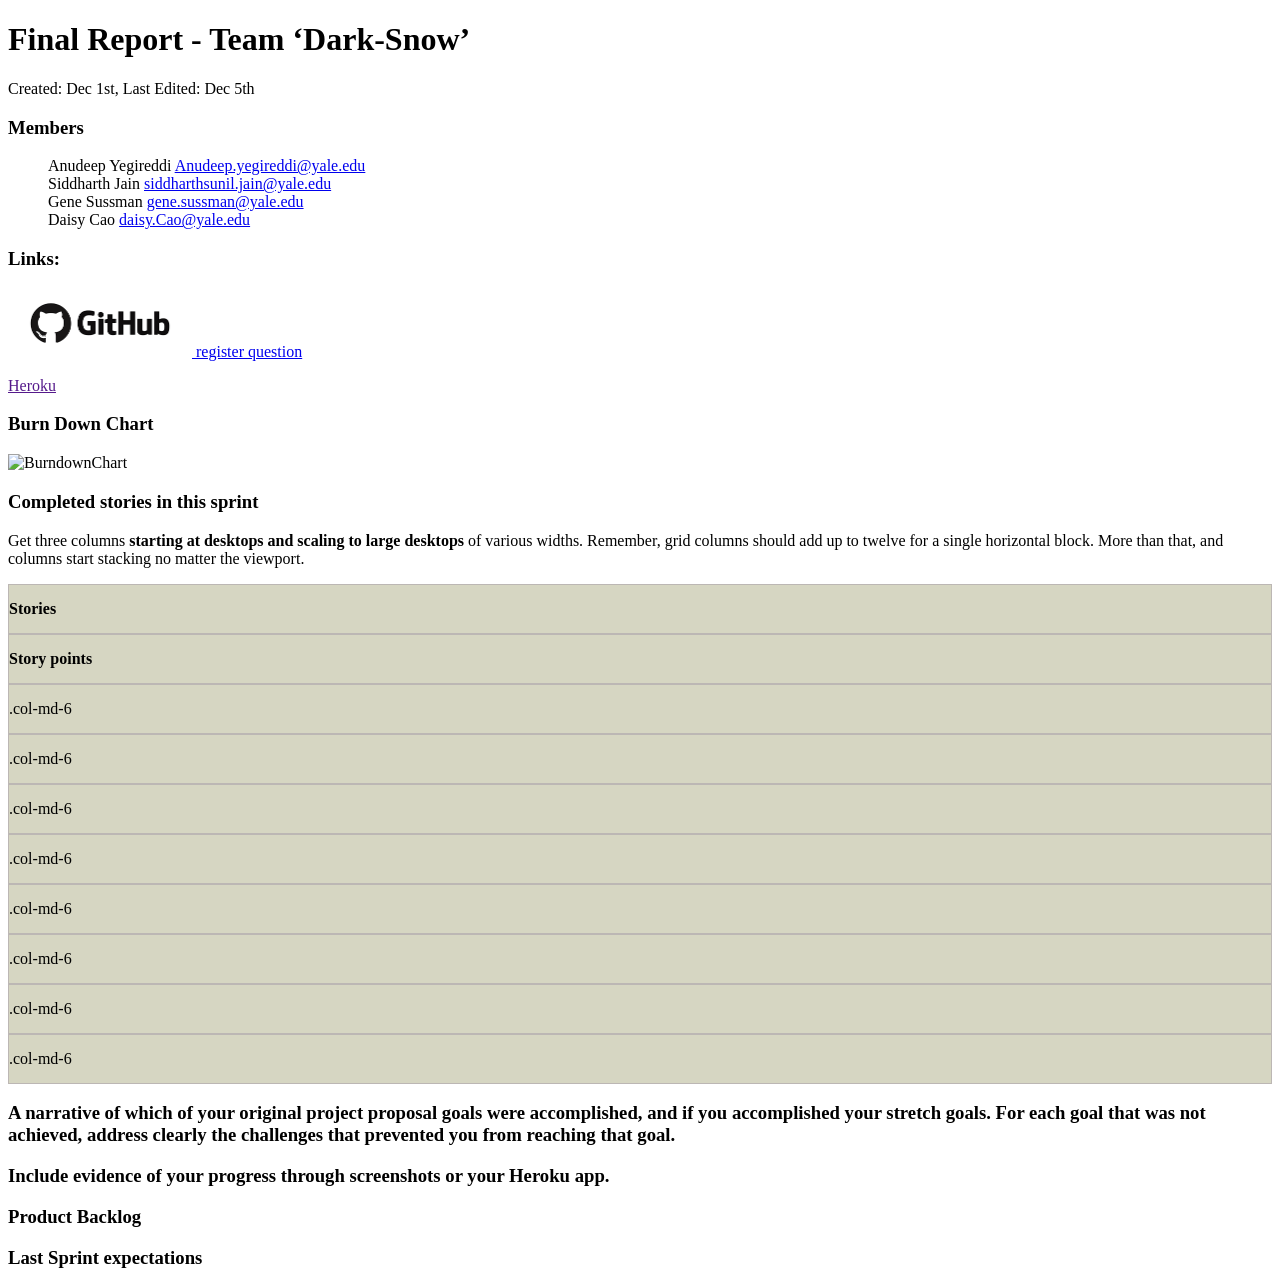
==== report/report.html @ d99b73e0 "report" ====
<!DOCTYPE html>
<html lang="en">
  <head>
    <meta charset="utf-8">
    <meta http-equiv="X-UA-Compatible" content="IE=edge">
    <meta name="viewport" content="width=device-width, initial-scale=1">
    <!-- The above 3 meta tags *must* come first in the head; any other head content must come *after* these tags -->
    <meta name="description" content="">
    <meta name="author" content="">
    <link rel="icon" href="../../favicon.ico">

    <title>Final Report - Team ‘Dark-Snow’</title>

    <!-- Bootstrap core CSS -->
    <link href="../dist/css/bootstrap.min.css" rel="stylesheet">

    <!-- IE10 viewport hack for Surface/desktop Windows 8 bug -->
    <!-- <link href="../assets/css/ie10-viewport-bug-workaround.css" rel="stylesheet"> -->

    <!-- Custom styles for this template -->
    <link href="grid.css" rel="stylesheet">

    <!-- Just for debugging purposes. Don't actually copy these 2 lines! -->
    <!--[if lt IE 9]><script src="../../assets/js/ie8-responsive-file-warning.js"></script><![endif]-->
    <script src="../assets/js/ie-emulation-modes-warning.js"></script>

    <!-- HTML5 shim and Respond.js for IE8 support of HTML5 elements and media queries -->
    <!--[if lt IE 9]>
      <script src="https://oss.maxcdn.com/html5shiv/3.7.3/html5shiv.min.js"></script>
      <script src="https://oss.maxcdn.com/respond/1.4.2/respond.min.js"></script>
    <![endif]-->
  </head>

  <body>
  
     <div class="container">

      <div class="jumbotron">
        <h1>Final Report - Team ‘Dark-Snow’</h1>
    
        <p>Created: Dec 1st, Last Edited: Dec 5th</p>
        
      </div>

      <h3>Members</h3>
      <ul style="list-style-type:none">
  <li>Anudeep Yegireddi <a href="mailto:Anudeep.yegireddi@yale.edu" target="top">Anudeep.yegireddi@yale.edu</a></li>
  <li>Siddharth Jain <a href="mailto:siddharthsunil.jain@yale.edu" target="_blank">siddharthsunil.jain@yale.edu</a></li>
  <li>Gene Sussman <a href="mailto:gene.sussman@yale.edu" target="_blank">gene.sussman@yale.edu</a></li>
  <li>Daisy Cao <a href="mailto:daisy.Cao@yale.edu" target="_blank">daisy.Cao@yale.edu</a></li>
     </ul>
    
      

      <h3>Links:</h3>
      
      <div class="row">
        
        <a href="https://github.com/som-quora/quora" target="_blank"><img src="github.png" alt="Github Repository" height="68" width="184"></img>  </a>
        <a href="http://somquora.pythonanywhere.com/accounts/register/"target="_blank"></img> register </a>
        <a href="http://somquora.pythonanywhere.com/question/"target="_blank"></img> question </a>

        <p><a href="" target="_blank">Heroku</a></p>
      </div>


      <h3>Burn Down Chart</h3>
      
      <div class="row">
        <img src="" alt="BurndownChart" style="width:304px;height:228px;">
      </div>

      <h3>Completed stories in this sprint</h3>
      <p>Get three columns <strong>starting at desktops and scaling to large desktops</strong> of various widths. Remember, grid columns should add up to twelve for a single horizontal block. More than that, and columns start stacking no matter the viewport.</p>

      <div class="row">
          <div class="row">
            <div class="col-md-6"><strong>Stories</strong></div>
            <div class="col-md-2"><strong>Story points</strong></div>
            <div class="col-md-6">.col-md-6</div>
            <div class="col-md-2">.col-md-6</div>
            <div class="col-md-6">.col-md-6</div>
            <div class="col-md-2">.col-md-6</div>
            <div class="col-md-6">.col-md-6</div>
            <div class="col-md-2">.col-md-6</div>
            <div class="col-md-6">.col-md-6</div>
            <div class="col-md-2">.col-md-6</div>
          </div>
      </div>
  
         <h3>A narrative of which of your original project proposal goals were accomplished, and if you accomplished your stretch goals. For each goal that was not achieved, address clearly the challenges that prevented you from reaching that goal.</h3>
         <h3>Include evidence of your progress through screenshots or your Heroku app.</h3>
         <h3>Product Backlog</h3>
         <h3>Last Sprint expectations</h3>

    </div> <!-- /container -->


    <!-- IE10 viewport hack for Surface/desktop Windows 8 bug -->
    <script src="../assets/js/ie10-viewport-bug-workaround.js"></script>
  </body>
</html>
---- report/grid.css ----
h4 {
  margin-top: 25px;
}
.row {
  margin-bottom: 0px;
}
.row .row {
  margin-top: 10px;
  margin-bottom: 0;
}
[class*="col-"] {
  padding-top: 15px;
  padding-bottom: 15px;
  background-color: #d6d6c2;
 /* background-color: rgba(86,61,124,.15);*/
  border: 1px solid #ddd;
  border: 1px solid rgba(86,61,124,.2);
}

hr {
  margin-top: 40px;
  margin-bottom: 40px;
}
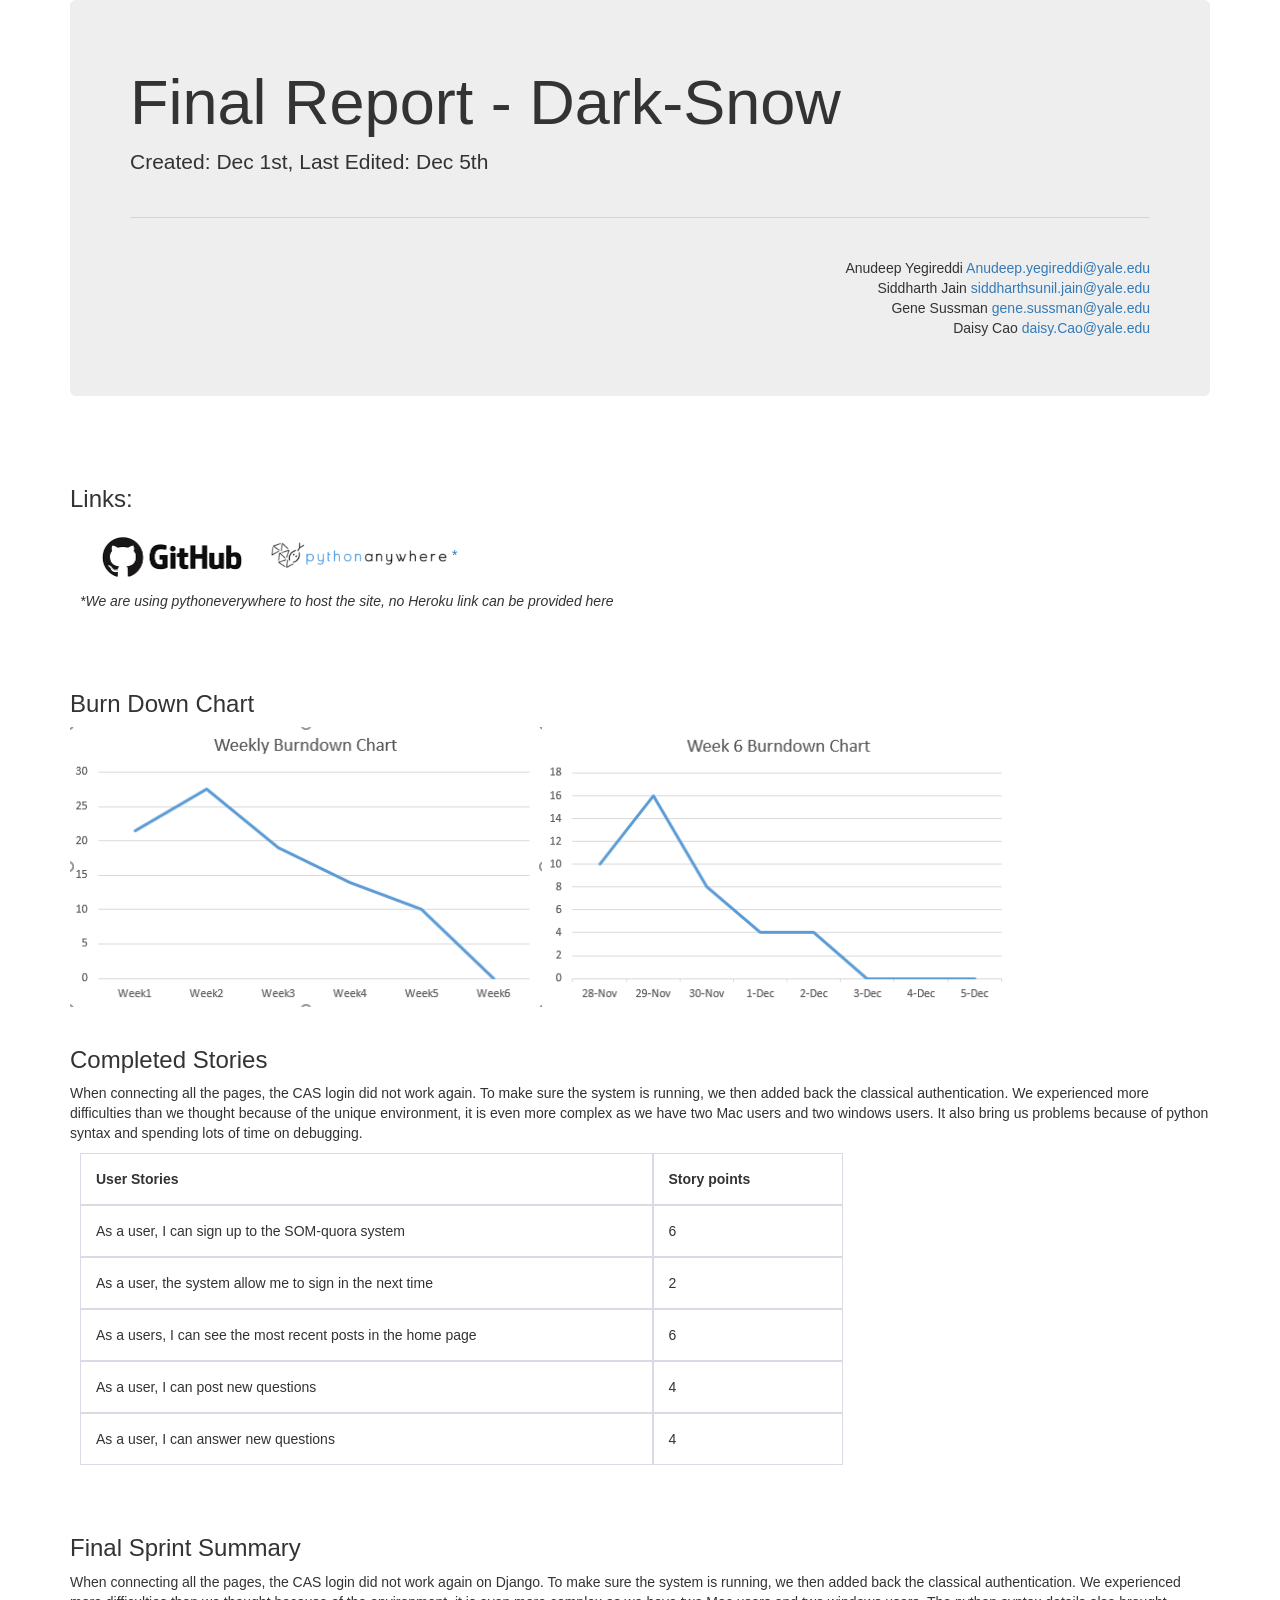
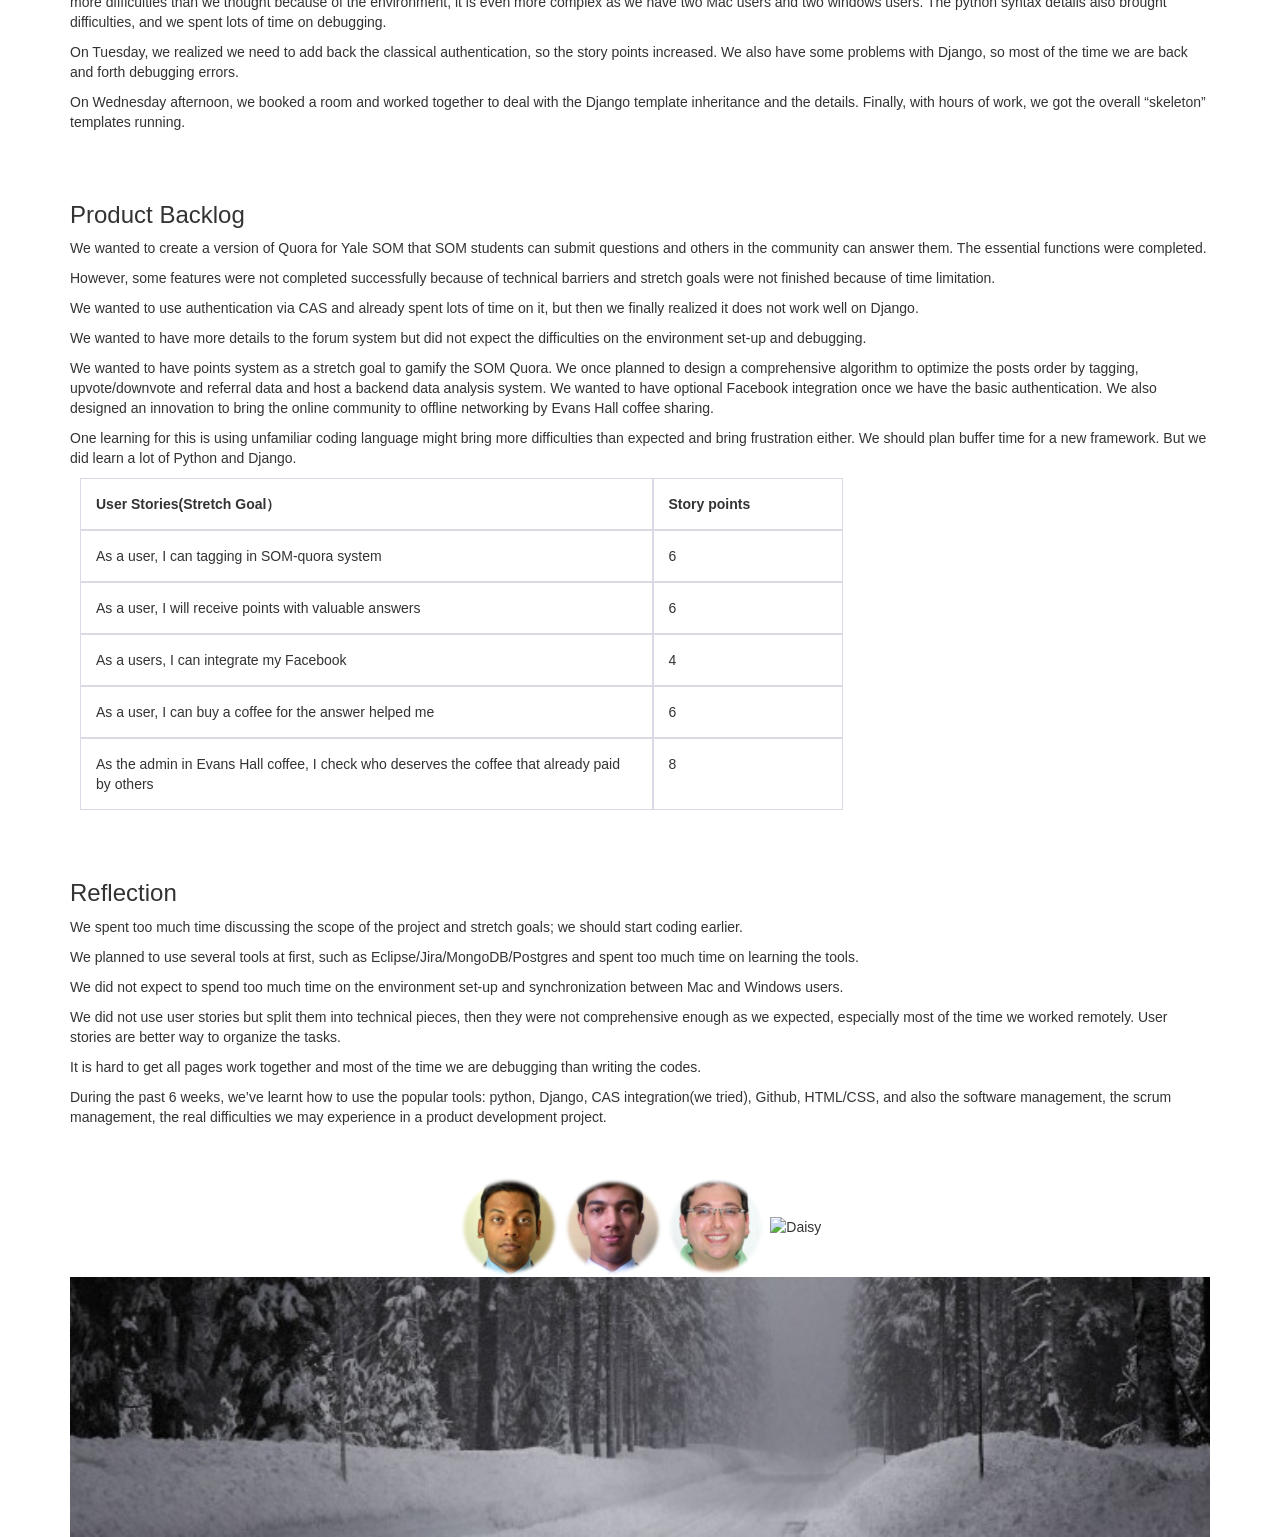
==== commit 11d857f0: "Daisy CSS updates" ====
--- a/report/report.html
+++ b/report/report.html
@@ -1,34 +1,14 @@
 <!DOCTYPE html>
 <html lang="en">
   <head>
-    <meta charset="utf-8">
-    <meta http-equiv="X-UA-Compatible" content="IE=edge">
-    <meta name="viewport" content="width=device-width, initial-scale=1">
-    <!-- The above 3 meta tags *must* come first in the head; any other head content must come *after* these tags -->
-    <meta name="description" content="">
-    <meta name="author" content="">
-    <link rel="icon" href="../../favicon.ico">
+  
 
-    <title>Final Report - Team ‘Dark-Snow’</title>
+    <title>Final Report - Dark-Snow</title>
 
-    <!-- Bootstrap core CSS -->
-    <link href="../dist/css/bootstrap.min.css" rel="stylesheet">
+    <link href="bootstrap.min.css" rel="stylesheet">
 
-    <!-- IE10 viewport hack for Surface/desktop Windows 8 bug -->
-    <!-- <link href="../assets/css/ie10-viewport-bug-workaround.css" rel="stylesheet"> -->
-
-    <!-- Custom styles for this template -->
     <link href="grid.css" rel="stylesheet">
 
-    <!-- Just for debugging purposes. Don't actually copy these 2 lines! -->
-    <!--[if lt IE 9]><script src="../../assets/js/ie8-responsive-file-warning.js"></script><![endif]-->
-    <script src="../assets/js/ie-emulation-modes-warning.js"></script>
-
-    <!-- HTML5 shim and Respond.js for IE8 support of HTML5 elements and media queries -->
-    <!--[if lt IE 9]>
-      <script src="https://oss.maxcdn.com/html5shiv/3.7.3/html5shiv.min.js"></script>
-      <script src="https://oss.maxcdn.com/respond/1.4.2/respond.min.js"></script>
-    <![endif]-->
   </head>
 
   <body>
@@ -36,67 +16,112 @@
      <div class="container">
 
       <div class="jumbotron">
-        <h1>Final Report - Team ‘Dark-Snow’</h1>
+        <h1>Final Report - Dark-Snow</h1>
     
         <p>Created: Dec 1st, Last Edited: Dec 5th</p>
         
-      </div>
-
-      <h3>Members</h3>
+      
+<hr class="my-2">
+   <div align="right" >
       <ul style="list-style-type:none">
   <li>Anudeep Yegireddi <a href="mailto:Anudeep.yegireddi@yale.edu" target="top">Anudeep.yegireddi@yale.edu</a></li>
   <li>Siddharth Jain <a href="mailto:siddharthsunil.jain@yale.edu" target="_blank">siddharthsunil.jain@yale.edu</a></li>
   <li>Gene Sussman <a href="mailto:gene.sussman@yale.edu" target="_blank">gene.sussman@yale.edu</a></li>
   <li>Daisy Cao <a href="mailto:daisy.Cao@yale.edu" target="_blank">daisy.Cao@yale.edu</a></li>
      </ul>
+     </div>
     
-      
-
+      </div>
+<br><br>
       <h3>Links:</h3>
       
       <div class="row">
         
         <a href="https://github.com/som-quora/quora" target="_blank"><img src="github.png" alt="Github Repository" height="68" width="184"></img>  </a>
-        <a href="http://somquora.pythonanywhere.com/accounts/register/"target="_blank"></img> register </a>
-        <a href="http://somquora.pythonanywhere.com/question/"target="_blank"></img> question </a>
-
-        <p><a href="" target="_blank">Heroku</a></p>
+        <a href="http://somquora.pythonanywhere.com/accounts/login/?next=/question/" target="_blank"><img src="pythonanywhere.png" alt="pythonanywhere" width="184">*</img> </a>
+        <p><I>*We are using pythoneverywhere to host the site, no Heroku link can be provided here</I></p>
       </div>
 
+<br><br>
+      <h3>Burn Down Chart</h3>
+      <img src="weekly.png" alt="weekly" height="280" >
+      <img src="daily.png" alt="daily" height="280" >
+      
+      
+<br><br>
+      <h3>Completed Stories</h3>
+      <p>When connecting all the pages, the CAS login did not work again. To make sure the system is running, we then added back the classical authentication. We experienced more difficulties than we thought because of the unique environment, it is even more complex as we have two Mac users and two windows users. It also bring us problems because of python syntax and spending lots of time on debugging.</p>
 
-      <h3>Burn Down Chart</h3>
+      <p>
+          <div class="row" >
+            <div class="col-md-6"><strong>User Stories</strong></div>
+            <div class="col-md-2"><strong>Story points</strong></div>
+            <div class="col-md-6">As a user, I can sign up to the SOM-quora system</div>
+            <div class="col-md-2">6</div>
+            <div class="col-md-6">As a user, the system allow me to sign in the next time</div>
+            <div class="col-md-2">2</div>
+            <div class="col-md-6">As a users, I can see the most recent posts in the home page</div>
+            <div class="col-md-2">6</div>
+            <div class="col-md-6">As a user, I can post new questions</div>
+            <div class="col-md-2">4</div>
+            <div class="col-md-6">As a user, I can answer new questions</div>
+            <div class="col-md-2">4</div>
+          </div>
+      </p>
       
-      <div class="row">
-        <img src="" alt="BurndownChart" style="width:304px;height:228px;">
-      </div>
+<br><br>  
+         <h3>Final Sprint Summary</h3>
+         <p>When connecting all the pages, the CAS login did not work again on Django. To make sure the system is running, we then added back the classical authentication. We experienced more difficulties than we thought because of the environment, it is even more complex as we have two Mac users and two windows users. The python syntax details also brought difficulties, and we spent lots of time on debugging.</p>
+         <p>On Tuesday, we realized we need to add back the classical authentication, so the story points increased. We also have some problems with Django, so most of the time we are back and forth debugging errors.</p>
+         <p>On Wednesday afternoon, we booked a room and worked together to deal with the Django template inheritance and the details. Finally, with hours of work, we got the overall “skeleton” templates running. </p>
+<br><br>
 
-      <h3>Completed stories in this sprint</h3>
-      <p>Get three columns <strong>starting at desktops and scaling to large desktops</strong> of various widths. Remember, grid columns should add up to twelve for a single horizontal block. More than that, and columns start stacking no matter the viewport.</p>
+         <h3>Product Backlog</h3>
+         <p>We wanted to create a version of Quora for Yale SOM that SOM students can submit questions and others in the community can answer them. The essential functions were completed.</p>
+         <p>However, some features were not completed successfully because of technical barriers and stretch goals were not finished because of time limitation. </p>
+         <p>We wanted to use authentication via CAS and already spent lots of time on it, but then we finally realized it does not work well on Django.  </p>
+         <p>We wanted to have more details to the forum system but did not expect the difficulties on the environment set-up and debugging. </p>
+         <p>We wanted to have points system as a stretch goal to gamify the SOM Quora. We once planned to design a comprehensive algorithm to optimize the posts order by tagging, upvote/downvote and referral data and host a backend data analysis system. We wanted to have optional Facebook integration once we have the basic authentication. We also designed an innovation to bring the online community to offline networking by Evans Hall coffee sharing. </p>
+         <p>One learning for this is using unfamiliar coding language might bring more difficulties than expected and bring frustration either. We should plan buffer time for a new framework. But we did learn a lot of Python and Django.</p>
 
-      <div class="row">
-          <div class="row">
-            <div class="col-md-6"><strong>Stories</strong></div>
+
+         <p>
+          <div class="row" >
+            <div class="col-md-6"><strong>User Stories(Stretch Goal）</strong></div>
             <div class="col-md-2"><strong>Story points</strong></div>
-            <div class="col-md-6">.col-md-6</div>
-            <div class="col-md-2">.col-md-6</div>
-            <div class="col-md-6">.col-md-6</div>
-            <div class="col-md-2">.col-md-6</div>
-            <div class="col-md-6">.col-md-6</div>
-            <div class="col-md-2">.col-md-6</div>
-            <div class="col-md-6">.col-md-6</div>
-            <div class="col-md-2">.col-md-6</div>
+            <div class="col-md-6">As a user, I can tagging in SOM-quora system</div>
+            <div class="col-md-2">6</div>
+            <div class="col-md-6">As a user, I will receive points with valuable answers</div>
+            <div class="col-md-2">6</div>
+            <div class="col-md-6">As a users, I can integrate my Facebook</div>
+            <div class="col-md-2">4</div>
+            <div class="col-md-6">As a user, I can buy a coffee for the answer helped me</div>
+            <div class="col-md-2">6</div>
+            <div class="col-md-6">As the admin in Evans Hall coffee, I check who deserves the coffee that already paid by others</div>
+            <div class="col-md-2">8<br></br></div>
           </div>
-      </div>
-  
-         <h3>A narrative of which of your original project proposal goals were accomplished, and if you accomplished your stretch goals. For each goal that was not achieved, address clearly the challenges that prevented you from reaching that goal.</h3>
-         <h3>Include evidence of your progress through screenshots or your Heroku app.</h3>
-         <h3>Product Backlog</h3>
-         <h3>Last Sprint expectations</h3>
+      </p>
+<br><br>
 
+         <h3>Reflection</h3>
+         <p>We spent too much time discussing the scope of the project and stretch goals; we should start coding earlier.</p>
+         <p>We planned to use several tools at first, such as Eclipse/Jira/MongoDB/Postgres and spent too much time on learning the tools.</p>
+         <p>We did not expect to spend too much time on the environment set-up and synchronization between Mac and Windows users.</p>
+         <p>We did not use user stories but split them into technical pieces, then they were not comprehensive enough as we expected, especially most of the time we worked remotely. User stories are better way to organize the tasks.</p>
+         <p>It is hard to get all pages work together and most of the time we are debugging than writing the codes.</p>
+         <p>During the past 6 weeks, we’ve learnt how to use the popular tools: python, Django, CAS integration(we tried), Github, HTML/CSS, and also the software management, the scrum management, the real difficulties we may experience in a product development project. </p>
+<br><br>
+
+      <div align=center>
+      <img src="Anu1.png" alt="Anudeep" width="100">
+      <img src="sidd1.png" alt="Siddharth" width="100">
+      <img src="gene1.png" alt="Gene" width="100">
+      <img src="daisy1.jpg" alt="Daisy" width="100">
+      </div> 
+
+      <img src="darksnow.jpg" alt="DarkSnow" width=100%>
     </div> <!-- /container -->
 
 
-    <!-- IE10 viewport hack for Surface/desktop Windows 8 bug -->
-    <script src="../assets/js/ie10-viewport-bug-workaround.js"></script>
   </body>
 </html>
--- a/report/grid.css
+++ b/report/grid.css
@@ -2,7 +2,8 @@
   margin-top: 25px;
 }
 .row {
-  margin-bottom: 0px;
+  margin-bottom: 10px;
+  margin-left: 10px
 }
 .row .row {
   margin-top: 10px;
@@ -11,10 +12,12 @@
 [class*="col-"] {
   padding-top: 15px;
   padding-bottom: 15px;
-  background-color: #d6d6c2;
+  background-color: e6e6e6;
+  align-self: :center;
  /* background-color: rgba(86,61,124,.15);*/
   border: 1px solid #ddd;
   border: 1px solid rgba(86,61,124,.2);
+  
 }
 
 hr {
